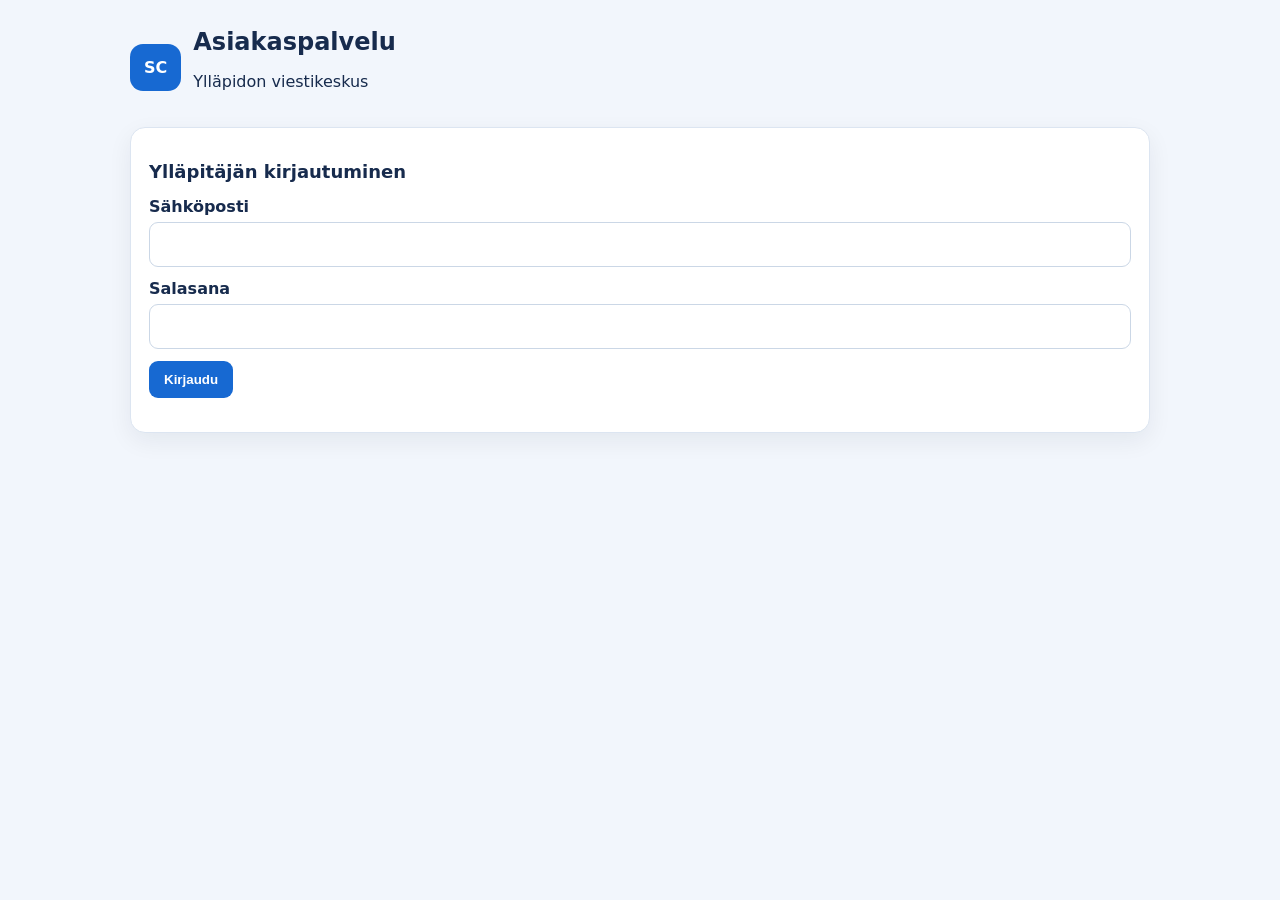
==== public/admin.html @ d13eeb47 "Add files via upload" ====
<!doctype html><html lang="fi"><head><meta charset="utf-8"><meta name="viewport" content="width=device-width,initial-scale=1"><title>Asiakaspalvelu Chat</title><link rel="stylesheet" href="style.css"></head><body><main class="shell"><header><div class="logo">SC</div><div><h1>Asiakaspalvelu</h1><p>Ylläpidon viestikeskus</p></div></header><section id="login" class="panel"><h2>Ylläpitäjän kirjautuminen</h2><form id="loginForm"><label>Sähköposti<input id="email" type="email" required></label><label>Salasana<input id="password" type="password" required></label><button>Kirjaudu</button><p id="loginError" class="error"></p></form></section><section id="inbox" class="inbox hidden"><aside class="panel"><h2>Keskustelut</h2><button id="refresh" class="secondary">Päivitä</button><div id="conversations"></div><button id="logout" class="secondary">Kirjaudu ulos</button></aside><section class="panel"><h2 id="threadTitle">Valitse keskustelu</h2><div id="messages" class="messages">Valitse keskustelu.</div><form id="replyForm" class="reply"><input id="replyText" placeholder="Kirjoita vastaus…" maxlength="4000" required disabled><button id="sendReply" disabled>Lähetä</button></form></section></section></main><script src="config.js"></script><script src="api.js"></script><script src="admin.js"></script></body></html>
---- public/style.css ----
*{box-sizing:border-box}body{margin:0;background:#f2f6fc;color:#172b4d;font:16px system-ui,sans-serif}.shell{max-width:1050px;margin:28px auto;padding:0 15px}header{display:flex;align-items:center;gap:12px;margin-bottom:20px}.logo{background:#1769d2;color:white;padding:14px;border-radius:13px;font-weight:800}h1{font-size:24px;margin:0}h2{font-size:18px}.panel{background:white;border:1px solid #dce5f1;border-radius:15px;padding:18px;box-shadow:0 8px 25px #1231}.hidden{display:none!important}label{display:block;margin:12px 0;font-weight:600}input{width:100%;padding:12px;border:1px solid #cbd7e6;border-radius:9px;margin-top:6px;font:inherit}button{background:#1769d2;color:white;border:0;border-radius:9px;padding:11px 15px;font-weight:600;cursor:pointer}.secondary{background:#eaf2fc;color:#174d91}.error{color:#b42318}.inbox{display:grid;grid-template-columns:310px 1fr;gap:15px}.conversation{display:block;width:100%;text-align:left;margin:8px 0;background:#f6f9fd;color:#172b4d}.conversation small{display:block;color:#66758c}.messages{height:55vh;overflow:auto;padding:12px 0}.message{padding:12px;margin:8px 0;background:#edf3fb;border-radius:12px;max-width:82%}.message.agent{margin-left:auto;background:#e2efff}.message p{white-space:pre-wrap;overflow-wrap:anywhere}.reply{display:flex;gap:8px}.reply input{margin:0}.muted{color:#66758c}@media(max-width:700px){.inbox{grid-template-columns:1fr}}
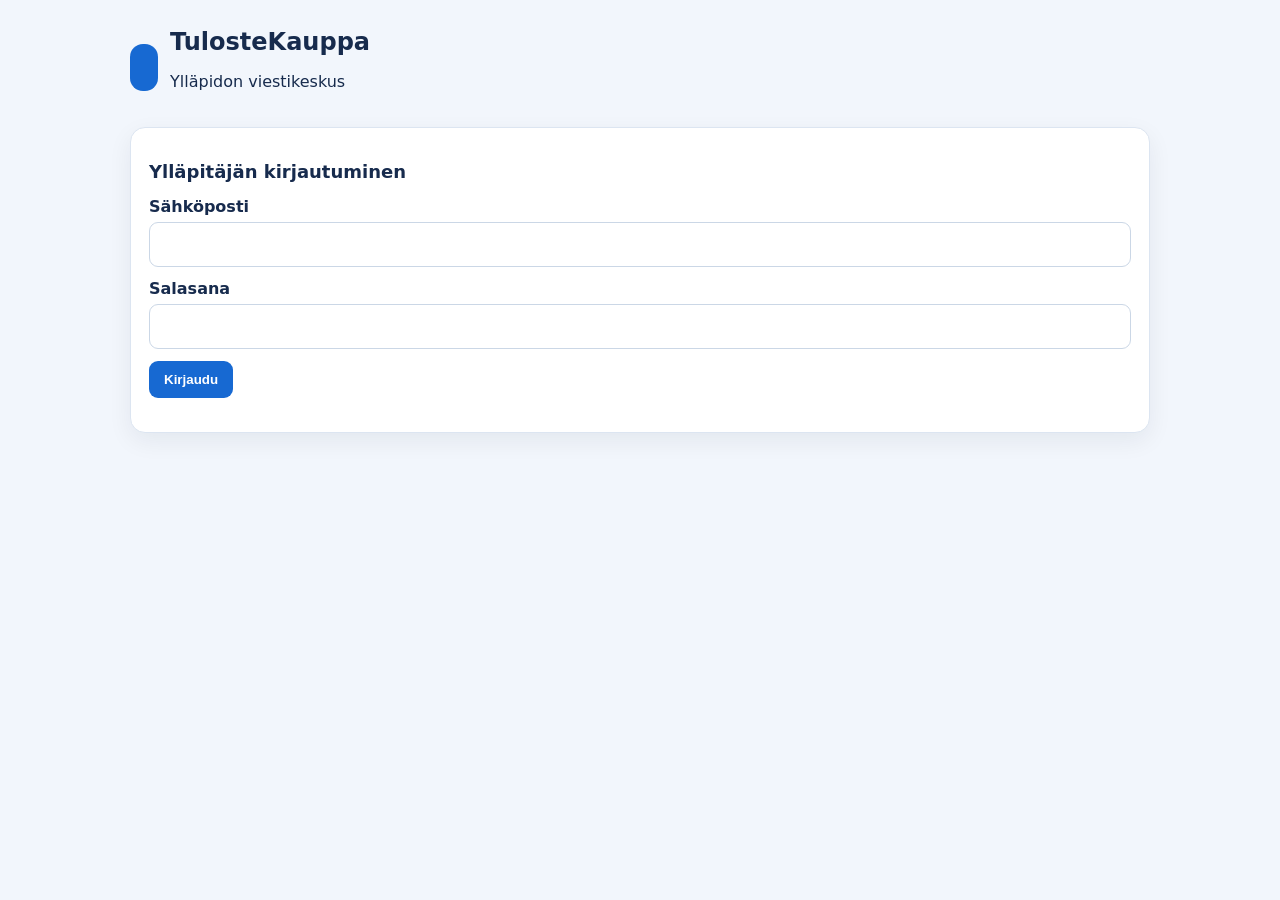
==== commit 6cfdc3f3: "Improve admin inbox with archive and alerts" ====
--- a/public/admin.html
+++ b/public/admin.html
@@ -1 +1,20 @@
-<!doctype html><html lang="fi"><head><meta charset="utf-8"><meta name="viewport" content="width=device-width,initial-scale=1"><title>Asiakaspalvelu Chat</title><link rel="stylesheet" href="style.css"></head><body><main class="shell"><header><div class="logo">SC</div><div><h1>Asiakaspalvelu</h1><p>Ylläpidon viestikeskus</p></div></header><section id="login" class="panel"><h2>Ylläpitäjän kirjautuminen</h2><form id="loginForm"><label>Sähköposti<input id="email" type="email" required></label><label>Salasana<input id="password" type="password" required></label><button>Kirjaudu</button><p id="loginError" class="error"></p></form></section><section id="inbox" class="inbox hidden"><aside class="panel"><h2>Keskustelut</h2><button id="refresh" class="secondary">Päivitä</button><div id="conversations"></div><button id="logout" class="secondary">Kirjaudu ulos</button></aside><section class="panel"><h2 id="threadTitle">Valitse keskustelu</h2><div id="messages" class="messages">Valitse keskustelu.</div><form id="replyForm" class="reply"><input id="replyText" placeholder="Kirjoita vastaus…" maxlength="4000" required disabled><button id="sendReply" disabled>Lähetä</button></form></section></section></main><script src="config.js"></script><script src="api.js"></script><script src="admin.js"></script></body></html>
+<!doctype html>
+<html lang="fi">
+<head>
+<meta charset="utf-8"><meta name="viewport" content="width=device-width,initial-scale=1">
+<meta name="theme-color" content="#102a43">
+<title>TulosteKauppa – Ylläpito</title><link rel="stylesheet" href="style.css">
+</head>
+<body>
+<main class="shell">
+<header><div class="logo" aria-label="TulosteKauppa logo"><svg viewBox="0 0 64 64" role="img"><path d="M11 17 32 6l21 11v30L32 58 11 47Z" fill="none" stroke="currentColor" stroke-width="4" stroke-linejoin="round"/><path d="M11 17 32 29l21-12M32 29v29M21 12l22 12M21 52V32l11-6 11 6v20" fill="none" stroke="currentColor" stroke-width="3" stroke-linejoin="round"/><path d="M27 37h10M27 43h10" stroke="#72e0b0" stroke-width="3" stroke-linecap="round"/></svg></div><div><h1>TulosteKauppa</h1><p>Ylläpidon viestikeskus</p></div></header>
+<div id="notice" class="notice hidden" role="status" aria-live="polite"></div>
+<section id="login" class="panel"><h2>Ylläpitäjän kirjautuminen</h2><form id="loginForm"><label>Sähköposti<input id="email" type="email" required autocomplete="username"></label><label>Salasana<input id="password" type="password" required autocomplete="current-password"></label><button>Kirjaudu</button><p id="loginError" class="error"></p></form></section>
+<section id="inbox" class="inbox hidden">
+<aside class="panel"><div class="aside-heading"><h2>Keskustelut</h2><button id="refresh" class="secondary">Päivitä</button></div>
+<div class="tabs"><button id="openTab" class="tab active" type="button">Avoimet</button><button id="archiveTab" class="tab" type="button">Arkisto</button></div>
+<div id="conversations"></div><button id="logout" class="secondary logout">Kirjaudu ulos</button></aside>
+<section class="panel thread"><div class="thread-heading"><h2 id="threadTitle">Valitse keskustelu</h2><button id="closeConversation" class="archive-action hidden" type="button">Siirrä arkistoon</button></div><div id="messages" class="messages">Valitse keskustelu.</div><form id="replyForm" class="reply"><input id="replyText" placeholder="Kirjoita vastaus…" maxlength="4000" required disabled><button id="sendReply" disabled>Lähetä</button></form></section>
+</section>
+</main><script src="config.js"></script><script src="api.js"></script><script src="admin.js"></script>
+</body></html>
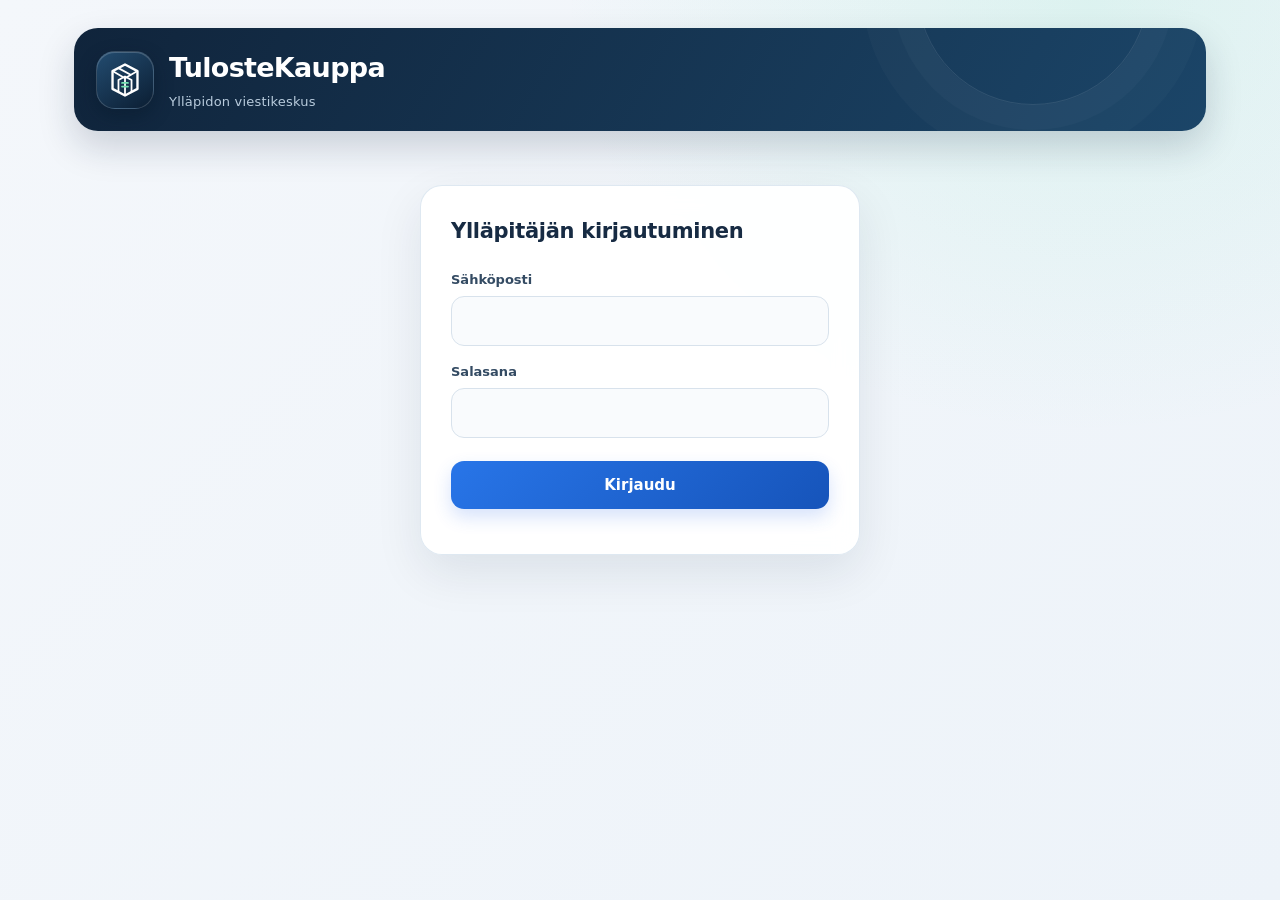
==== commit cf8e9d84: "Add delete conversation control to admin inbox" ====
--- a/public/admin.html
+++ b/public/admin.html
@@ -14,7 +14,7 @@
 <aside class="panel"><div class="aside-heading"><h2>Keskustelut</h2><button id="refresh" class="secondary">Päivitä</button></div>
 <div class="tabs"><button id="openTab" class="tab active" type="button">Avoimet</button><button id="archiveTab" class="tab" type="button">Arkisto</button></div>
 <div id="conversations"></div><button id="logout" class="secondary logout">Kirjaudu ulos</button></aside>
-<section class="panel thread"><div class="thread-heading"><h2 id="threadTitle">Valitse keskustelu</h2><button id="closeConversation" class="archive-action hidden" type="button">Siirrä arkistoon</button></div><div id="messages" class="messages">Valitse keskustelu.</div><form id="replyForm" class="reply"><input id="replyText" placeholder="Kirjoita vastaus…" maxlength="4000" required disabled><button id="sendReply" disabled>Lähetä</button></form></section>
+<section class="panel thread"><div class="thread-heading"><h2 id="threadTitle">Valitse keskustelu</h2><div class="thread-actions"><button id="closeConversation" class="archive-action hidden" type="button">Siirrä arkistoon</button><button id="deleteConversation" class="archive-action danger hidden" type="button">Poista keskustelu</button></div></div><div id="messages" class="messages">Valitse keskustelu.</div><form id="replyForm" class="reply"><input id="replyText" placeholder="Kirjoita vastaus…" maxlength="4000" required disabled><button id="sendReply" disabled>Lähetä</button></form></section>
 </section>
 </main><script src="config.js"></script><script src="api.js"></script><script src="admin.js"></script>
 </body></html>
--- a/public/style.css
+++ b/public/style.css
@@ -1 +1,47 @@
-*{box-sizing:border-box}body{margin:0;background:#f2f6fc;color:#172b4d;font:16px system-ui,sans-serif}.shell{max-width:1050px;margin:28px auto;padding:0 15px}header{display:flex;align-items:center;gap:12px;margin-bottom:20px}.logo{background:#1769d2;color:white;padding:14px;border-radius:13px;font-weight:800}h1{font-size:24px;margin:0}h2{font-size:18px}.panel{background:white;border:1px solid #dce5f1;border-radius:15px;padding:18px;box-shadow:0 8px 25px #1231}.hidden{display:none!important}label{display:block;margin:12px 0;font-weight:600}input{width:100%;padding:12px;border:1px solid #cbd7e6;border-radius:9px;margin-top:6px;font:inherit}button{background:#1769d2;color:white;border:0;border-radius:9px;padding:11px 15px;font-weight:600;cursor:pointer}.secondary{background:#eaf2fc;color:#174d91}.error{color:#b42318}.inbox{display:grid;grid-template-columns:310px 1fr;gap:15px}.conversation{display:block;width:100%;text-align:left;margin:8px 0;background:#f6f9fd;color:#172b4d}.conversation small{display:block;color:#66758c}.messages{height:55vh;overflow:auto;padding:12px 0}.message{padding:12px;margin:8px 0;background:#edf3fb;border-radius:12px;max-width:82%}.message.agent{margin-left:auto;background:#e2efff}.message p{white-space:pre-wrap;overflow-wrap:anywhere}.reply{display:flex;gap:8px}.reply input{margin:0}.muted{color:#66758c}@media(max-width:700px){.inbox{grid-template-columns:1fr}}
+:root{color-scheme:light;--navy:#10243b;--navy2:#173b5b;--blue:#2563eb;--mint:#68e2b5;--ink:#172b43;--muted:#718198;--line:#e4ebf3;--paper:#f4f7fb;--white:#fff;--shadow:0 18px 48px rgba(15,35,60,.09)}
+*{box-sizing:border-box}
+body{margin:0;min-height:100vh;background:radial-gradient(ellipse at 85% 0%,rgba(104,226,181,.15),transparent 34%),linear-gradient(135deg,#f4f7fb,#edf3f9);color:var(--ink);font:15px/1.5 Inter,ui-sans-serif,system-ui,-apple-system,"Segoe UI",sans-serif}
+button,input{font:inherit}button{border:0;cursor:pointer;transition:transform .16s,box-shadow .16s,background .16s}button:active{transform:scale(.98)}button:disabled{opacity:.48;cursor:not-allowed}
+.shell{max-width:1180px;margin:0 auto;padding:28px 24px 40px}
+header{display:flex;align-items:center;gap:15px;margin:0 0 26px;padding:20px 22px;border-radius:24px;background:linear-gradient(120deg,#10243b,#1b4568);color:#fff;box-shadow:0 16px 36px rgba(16,36,59,.18);position:relative;overflow:hidden}
+header:after{content:"";position:absolute;width:230px;height:230px;border:1px solid rgba(255,255,255,.1);border-radius:50%;right:5%;top:-155px;box-shadow:0 0 0 25px rgba(255,255,255,.025),0 0 0 55px rgba(255,255,255,.02)}
+.logo{width:58px;height:58px;display:grid;place-items:center;background:linear-gradient(145deg,#234c70,#0b1e33);color:#fff;border:1px solid rgba(255,255,255,.16);border-radius:19px;padding:9px;box-shadow:inset 0 1px 0 #ffffff30,0 7px 18px #06172966;flex:none}
+.logo svg{width:100%;height:100%}h1{font-size:clamp(21px,3vw,27px);letter-spacing:-.7px;margin:0;font-weight:800}header p{margin:3px 0 0;color:#b9ccdd;font-size:13px;letter-spacing:.2px}
+h2{font-size:18px;letter-spacing:-.3px;margin:0;font-weight:750}
+.panel{background:rgba(255,255,255,.94);border:1px solid rgba(221,231,241,.95);border-radius:22px;padding:22px;box-shadow:var(--shadow);backdrop-filter:blur(12px)}
+.hidden{display:none!important}
+#login{max-width:440px;margin:6vh auto;padding:30px}
+#login h2{font-size:21px;margin-bottom:22px}
+label{display:block;margin:16px 0;color:#344b63;font-size:13px;font-weight:700}
+input{width:100%;padding:14px 15px;border:1px solid #d8e2ec;border-radius:13px;margin-top:7px;background:#f9fbfd;color:var(--ink);outline:none;transition:border .15s,box-shadow .15s}
+input:focus{border-color:#4e8ce9;box-shadow:0 0 0 4px #2563eb18;background:#fff}
+#loginForm>button,.reply button{background:linear-gradient(135deg,#2875e8,#1654ba);color:#fff;border-radius:13px;padding:13px 20px;font-weight:750;box-shadow:0 8px 18px #2563eb30}
+#loginForm>button{width:100%;margin-top:7px}
+.error{color:#b42318}
+.inbox{display:grid;grid-template-columns:340px minmax(0,1fr);gap:18px;align-items:stretch}
+.aside-heading,.thread-heading{display:flex;align-items:center;justify-content:space-between;gap:10px}
+.secondary{background:#edf3f8;color:#294b6a;border:1px solid #e0e9f2;border-radius:11px;padding:10px 14px;font-weight:700}
+.secondary:hover,.archive-action:hover{background:#e2edf7}
+.tabs{display:flex;gap:6px;margin:20px 0 15px;padding:5px;border-radius:14px;background:#f0f4f8}
+.tab{flex:1;background:transparent;color:#687b90;padding:10px 12px;border-radius:10px;font-weight:750}
+.tab.active{background:#fff;color:#153d60;box-shadow:0 3px 10px #183b5b12}
+.conversation{display:block;width:100%;text-align:left;margin:8px 0;padding:14px 15px;background:#fff;color:var(--ink);border:1px solid var(--line);border-radius:15px}
+.conversation:hover{border-color:#b8d0ec;background:#f9fbff}
+.conversation.selected{border-color:#6da3ed;background:#eef5ff;box-shadow:0 0 0 3px #2563eb12}
+.conversation strong{font-size:14px}.conversation small{display:block;color:var(--muted);margin-top:5px;font-size:12px}
+.logout{width:100%;margin-top:16px}
+.thread{min-width:0;display:flex;flex-direction:column;min-height:590px}
+.thread-heading{padding-bottom:15px;border-bottom:1px solid var(--line)}
+.messages{height:55vh;min-height:300px;max-height:650px;overflow:auto;padding:16px 3px;scroll-behavior:smooth}
+.message{padding:12px 15px;margin:9px 0;background:#f0f4f8;border:1px solid #e7edf3;border-radius:17px 17px 17px 5px;max-width:82%;width:fit-content;color:#263d54}
+.message.agent{margin-left:auto;background:linear-gradient(135deg,#e6f1ff,#eef5ff);border-color:#d6e7fb;border-radius:17px 17px 5px 17px}
+.message p{white-space:pre-wrap;overflow-wrap:anywhere;margin:0}
+.reply{display:flex;gap:10px;padding-top:14px;border-top:1px solid var(--line);margin-top:auto}
+.reply input{margin:0;min-width:0}.reply button{flex:none;padding-inline:19px}
+.muted{color:var(--muted)}.empty{padding:12px 5px;font-size:13px}
+.archive-action{background:#edf3f8;color:#294b6a;border-radius:11px;padding:10px 13px;font-weight:750;white-space:nowrap}
+.notice{position:sticky;top:10px;z-index:5;margin:0 0 16px;padding:13px 16px;background:#e5f8ef;color:#126044;border:1px solid #b4e8d0;border-radius:14px;font-weight:700;box-shadow:0 8px 20px #153d5b12}
+.notice.show{animation:pop .25s ease-out}@keyframes pop{from{transform:translateY(-6px);opacity:.5}to{transform:translateY(0);opacity:1}}
+.notice.error-notice{background:#fff0f0;color:#9f1d1d;border-color:#f0b4b4}
+@media(max-width:760px){.shell{padding:13px 12px 24px}header{padding:16px;border-radius:20px;margin-bottom:15px}.logo{width:51px;height:51px;border-radius:16px}.inbox{grid-template-columns:1fr;gap:12px}.panel{padding:17px;border-radius:19px}.thread{min-height:510px}.messages{height:43vh;min-height:240px}.conversation{padding:12px 13px}.reply{gap:7px}.reply input{padding:12px}.reply button{padding:11px 14px}#login{margin:9vh auto;padding:23px}}
+@media(min-width:761px){.inbox>aside{position:sticky;top:18px;height:calc(100vh - 36px);overflow:auto}.thread{height:calc(100vh - 36px);max-height:900px}}
